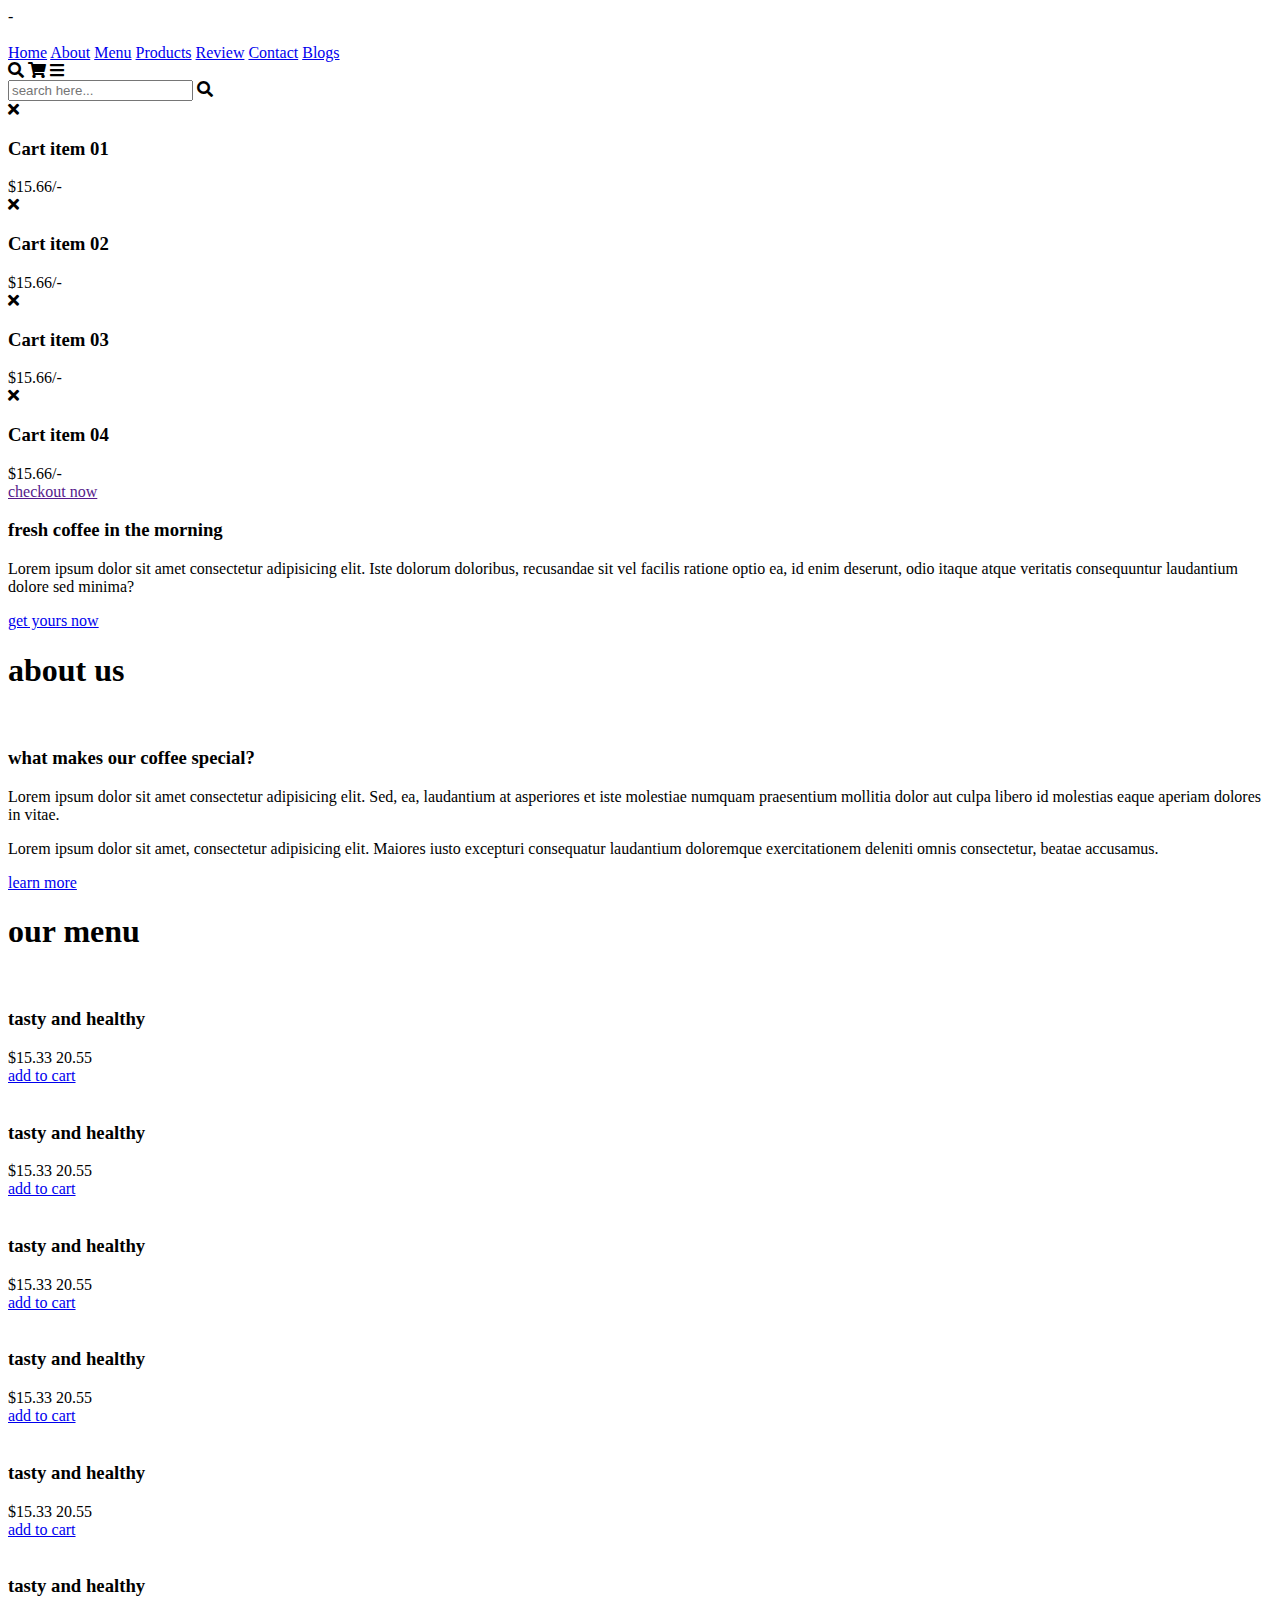
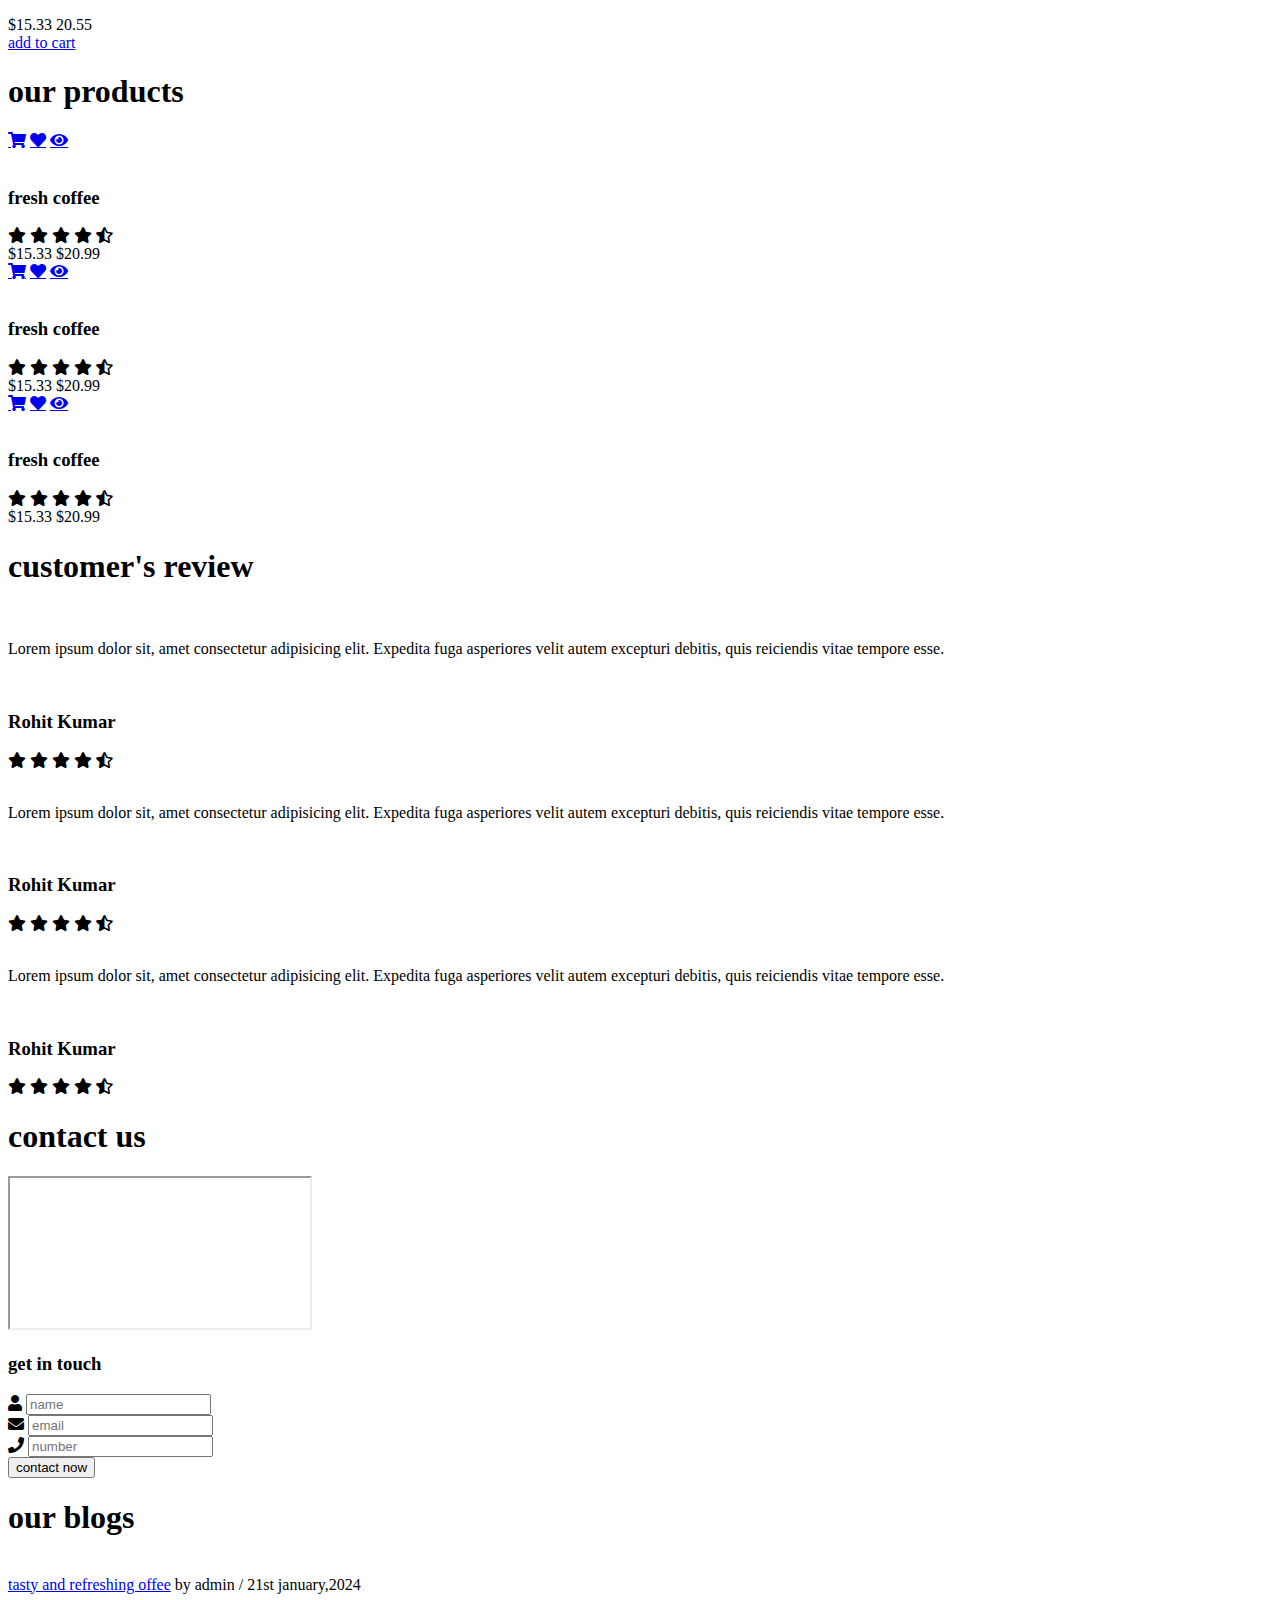
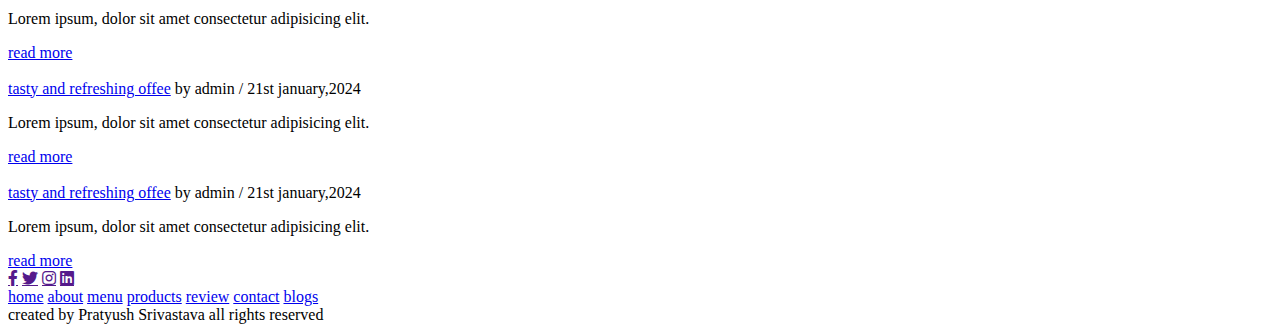
==== index.html @ 1fd9f1b7 "Add files via upload" ====
<!DOCTYPE html>
<html lang="en">
<head>
    <meta charset="UTF-8">
    <meta name="viewport" content="width=device-width, initial-scale=1.0">
    <title>Coffee Shop Website</title>
    <link rel="stylesheet" href="https://cdnjs.cloudflare.com/ajax/libs/font-awesome/5.15.4/css/all.min.css">
    <link rel="stylesheet" href="style.css">-
</head>
<body>
    <header class="header">
        <a href="#" class="logo">
            <img src="images/logo.png" alt="">
        </a>
            <nav class="navbar">
                <a href="#home">Home</a>
                <a href="#about">About</a>
                <a href="#menu">Menu</a>
                <a href="#products">Products</a>
                <a href="#review">Review</a>
                <a href="#contact">Contact</a>
                <a href="#blogs">Blogs</a>
            </nav>
            <div class="icons">
               <div class="fas fa-search" id="search-btn"></div>
               <div class="fas fa-shopping-cart" id="cart-btn"></div>
               <div class="fas fa-bars" id="menu-btn"></div>
            </div>
            <div class="search-form">
                <input type="search" id="search-box" placeholder="search here...">
                <label for="search-box" class="fas fa-search"></label>
            </div>
            <div class="cart-item-container">
                <div class="cart-item">
                    <span class="fas fa-times"></span>
                    <img src="images/images (1).jpg" alt="">
                    <div class="content">
                        <h3>Cart item 01</h3>
                        <div class="price">$15.66/-</div>
                    </div>
                </div>
                <div class="cart-item">
                    <span class="fas fa-times"></span>
                    <img src="images/images (4).jpg" alt="">
                    <div class="content">
                        <h3>Cart item 02</h3>
                        <div class="price">$15.66/-</div>
                    </div>
                </div>
                <div class="cart-item">
                    <span class="fas fa-times"></span>
                    <img src="images/images.jpg" alt="">
                    <div class="content">
                        <h3>Cart item 03</h3>
                        <div class="price">$15.66/-</div>
                    </div>
                </div>
                <div class="cart-item">
                    <span class="fas fa-times"></span>
                    <img src="images/images (3).jpg" alt="">
                    <div class="content">
                        <h3>Cart item 04</h3>
                        <div class="price">$15.66/-</div>
                    </div>
                </div>
                <a href="" class="btn">checkout now</a>
            </div>
    </header>

    <section class="home" id="home">
        <div class="content">
            <h3>fresh coffee in the morning</h3>
            <p>Lorem ipsum dolor sit amet consectetur adipisicing elit. Iste dolorum doloribus, recusandae sit vel facilis ratione optio ea, id enim deserunt, odio itaque atque veritatis consequuntur laudantium dolore sed minima?</p>
            <a href="#" class="btn">get yours now</a>
        </div>
    </section>


    <section class="about" id="about">
        <h1 class="heading"><span>about</span> us</h1>
        <div class="row">
            <div class="image">
                <img src="images/download.jpg" alt="">
            </div>
            <div class="content">
                <h3>what makes our coffee special?</h3>
                <p>Lorem ipsum dolor sit amet consectetur adipisicing elit. Sed, ea, laudantium at asperiores et iste molestiae numquam praesentium mollitia dolor aut culpa libero id molestias eaque aperiam dolores in vitae.</p>
                <p>Lorem ipsum dolor sit amet, consectetur adipisicing elit. Maiores iusto excepturi consequatur laudantium doloremque exercitationem deleniti omnis consectetur, beatae accusamus.</p>
                <a href="#" class="btn">learn more</a>
            </div>
        </div>
    </section>

    <section class="menu" id="menu">
        <h1 class="heading">our <span>menu</span></h1>
        <div class="box-container">
            <div class="box">
                <img src="images/menu (1).jpg" alt="">
                <h3>tasty and healthy</h3>
                <div class="price">$15.33 <span>20.55</span></div>
                <a href="#" class="btn">add to cart</a>
            </div>

            <div class="box">
                <img src="images/menu (2).jpg" alt="">
                <h3>tasty and healthy</h3>
                <div class="price">$15.33 <span>20.55</span></div>
                <a href="#" class="btn">add to cart</a>
            </div>

            <div class="box">
                <img src="images/coffee (3).jpg" alt="">
                <h3>tasty and healthy</h3>
                <div class="price">$15.33 <span>20.55</span></div>
                <a href="#" class="btn">add to cart</a>
            </div>

            <div class="box">
                <img src="images/coffee (4).jpg" alt="">
                <h3>tasty and healthy</h3>
                <div class="price">$15.33 <span>20.55</span></div>
                <a href="#" class="btn">add to cart</a>
            </div>

            <div class="box">
                <img src="images/coffee (5).jpg" alt="">
                <h3>tasty and healthy</h3>
                <div class="price">$15.33 <span>20.55</span></div>
                <a href="#" class="btn">add to cart</a>
            </div>

            <div class="box">
                <img src="images/coffee (6).jpg" alt="">
                <h3>tasty and healthy</h3>
                <div class="price">$15.33 <span>20.55</span></div>
                <a href="#" class="btn">add to cart</a>
            </div>
        </div>
    </section>

    <section class="products" id="products">
        <h1 class="heading">our <span>products</span></h1>
        <div class="box-container">
            <div class="box">
                <div class="icons">
                    <a href="#" class="fas fa-shopping-cart"></a>
                    <a href="#" class="fas fa-heart"></a>
                    <a href="#" class="fas fa-eye"></a>
                </div>
                <div class="image">
                    <img src="images/product (1).jpg" alt="">
                </div>
                <div class="content">
                    <h3>fresh coffee</h3>
                    <div class="stars">
                        <i class="fas fa-star"></i>
                        <i class="fas fa-star"></i>
                        <i class="fas fa-star"></i>
                        <i class="fas fa-star"></i>
                        <i class="fas fa-star-half-alt"></i>
                    </div>
                    <div class="price">$15.33 <span>$20.99</span></div>
                </div>
            </div>


            <div class="box">
                <div class="icons">
                    <a href="#" class="fas fa-shopping-cart"></a>
                    <a href="#" class="fas fa-heart"></a>
                    <a href="#" class="fas fa-eye"></a>
                </div>
                <div class="image">
                    <img src="images/product (2).jpg" alt="">
                </div>
                <div class="content">
                    <h3>fresh coffee</h3>
                    <div class="stars">
                        <i class="fas fa-star"></i>
                        <i class="fas fa-star"></i>
                        <i class="fas fa-star"></i>
                        <i class="fas fa-star"></i>
                        <i class="fas fa-star-half-alt"></i>
                    </div>
                    <div class="price">$15.33 <span>$20.99</span></div>
                </div>
            </div>


            <div class="box">
                <div class="icons">
                    <a href="#" class="fas fa-shopping-cart"></a>
                    <a href="#" class="fas fa-heart"></a>
                    <a href="#" class="fas fa-eye"></a>
                </div>
                <div class="image">
                    <img src="images/product (3).jpg" alt="">
                </div>
                <div class="content">
                    <h3>fresh coffee</h3>
                    <div class="stars">
                        <i class="fas fa-star"></i>
                        <i class="fas fa-star"></i>
                        <i class="fas fa-star"></i>
                        <i class="fas fa-star"></i>
                        <i class="fas fa-star-half-alt"></i>
                    </div>
                    <div class="price">$15.33 <span>$20.99</span></div>
                </div>
            </div>

        </div>
    </section>

    <section class="review" id="review">
        <h1 class="heading">customer's <span>review</span></h1>
        <div class="box-container">
            <div class="box">
                <img src="images/quote.jpg" alt="" class="quote">
                <p>Lorem ipsum dolor sit, amet consectetur adipisicing elit. Expedita fuga asperiores velit autem excepturi debitis, quis reiciendis vitae tempore esse.</p>
                <img src="images/pic (1).jpg" class="user" alt="">
                <h3>Rohit Kumar</h3>
                <div class="stars">
                    <i class="fas fa-star"></i>
                    <i class="fas fa-star"></i>
                    <i class="fas fa-star"></i>
                    <i class="fas fa-star"></i>
                    <i class="fas fa-star-half-alt"></i>
                </div>
            </div>

            <div class="box">
                <img src="images/quote.jpg" alt="" class="quote">
                <p>Lorem ipsum dolor sit, amet consectetur adipisicing elit. Expedita fuga asperiores velit autem excepturi debitis, quis reiciendis vitae tempore esse.</p>
                <img src="images/pic (2).jpg" class="user" alt="">
                <h3>Rohit Kumar</h3>
                <div class="stars">
                    <i class="fas fa-star"></i>
                    <i class="fas fa-star"></i>
                    <i class="fas fa-star"></i>
                    <i class="fas fa-star"></i>
                    <i class="fas fa-star-half-alt"></i>
                </div>
            </div>

            <div class="box">
                <img src="images/quote.jpg" alt="" class="quote">
                <p>Lorem ipsum dolor sit, amet consectetur adipisicing elit. Expedita fuga asperiores velit autem excepturi debitis, quis reiciendis vitae tempore esse.</p>
                <img src="images/pic (3).jpg" class="user" alt="">
                <h3>Rohit Kumar</h3>
                <div class="stars">
                    <i class="fas fa-star"></i>
                    <i class="fas fa-star"></i>
                    <i class="fas fa-star"></i>
                    <i class="fas fa-star"></i>
                    <i class="fas fa-star-half-alt"></i>
                </div>
            </div>

        </div>
    </section>

    <section class="contact" id="contact">
        <h1 class="heading"><span>contact</span> us</h1>
        <div class="row">
            <iframe class="map" src="https://www.google.com/maps/embed?pb=!1m18!1m12!1m3!1d117371.06201372108!2d79.88635003168793!3d23.175831480470023!2m3!1f0!2f0!3f0!3m2!1i1024!2i768!4f13.1!3m3!1m2!1s0x3981ae1a0fb6a97d%3A0x44020616bc43e3b9!2sJabalpur%2C%20Madhya%20Pradesh!5e0!3m2!1sen!2sin!4v1705756480781!5m2!1sen!2sin" allowfullscreen="" loading="lazy" referrerpolicy="no-referrer-when-downgrade"></iframe>

            <form action="">
                <h3>get in touch</h3>
                <div class="inputBox">
                    <span class="fas fa-user"></span>
                    <input type="text" placeholder="name">
                </div>
                <div class="inputBox">
                    <span class="fas fa-envelope"></span>
                    <input type="email" placeholder="email">
                </div>
                <div class="inputBox">
                    <span class="fas fa-phone"></span>
                    <input type="number" placeholder="number">
                </div>
                <input type="submit" value="contact now" class="btn">
            </form>

        </div>
    </section>

    <section class="blogs" id="blogs">
        <h1 class="heading">our <span>blogs</span></h1>
        <div class="box-container">
            <div class="box">
                <div class="image">
                    <img src="images/coffee (7).jpg" alt="">
                </div>
                <div class="content">
                    <a href="#" class="title">tasty and refreshing offee</a>
                    <span>by admin / 21st january,2024</span>
                    <p>Lorem ipsum, dolor sit amet consectetur adipisicing elit.</p>
                    <a href="#" class="btn">read more</a>
                </div>
            </div>

            <div class="box">
                <div class="image">
                    <img src="images/coffee (8).jpg" alt="">
                </div>
                <div class="content">
                    <a href="#" class="title">tasty and refreshing offee</a>
                    <span>by admin / 21st january,2024</span>
                    <p>Lorem ipsum, dolor sit amet consectetur adipisicing elit.</p>
                    <a href="#" class="btn">read more</a>
                </div>
            </div>

            <div class="box">
                <div class="image">
                    <img src="images/coffee (9).jpg" alt="">
                </div>
                <div class="content">
                    <a href="#" class="title">tasty and refreshing offee</a>
                    <span>by admin / 21st january,2024</span>
                    <p>Lorem ipsum, dolor sit amet consectetur adipisicing elit.</p>
                    <a href="#" class="btn">read more</a>
                </div>
            </div>
        </div>
    </section>

    <section class="footer">
        <div class="share">
            <a href="" class="fab fa-facebook-f"></a>
            <a href="" class="fab fa-twitter"></a>
            <a href="" class="fab fa-instagram"></a>
            <a href="" class="fab fa-linkedin"></a>
        </div>

        <div class="links">
            <a href="#">home</a>
            <a href="#">about</a>
            <a href="#">menu</a>
            <a href="#">products</a>
            <a href="#">review</a>
            <a href="#">contact</a>
            <a href="#">blogs</a>
        </div>

        <div class="credit">created by <span> Pratyush Srivastava</span> all rights reserved</div>
    </section>

    <script src="script.js"></script>
</body>
</html>
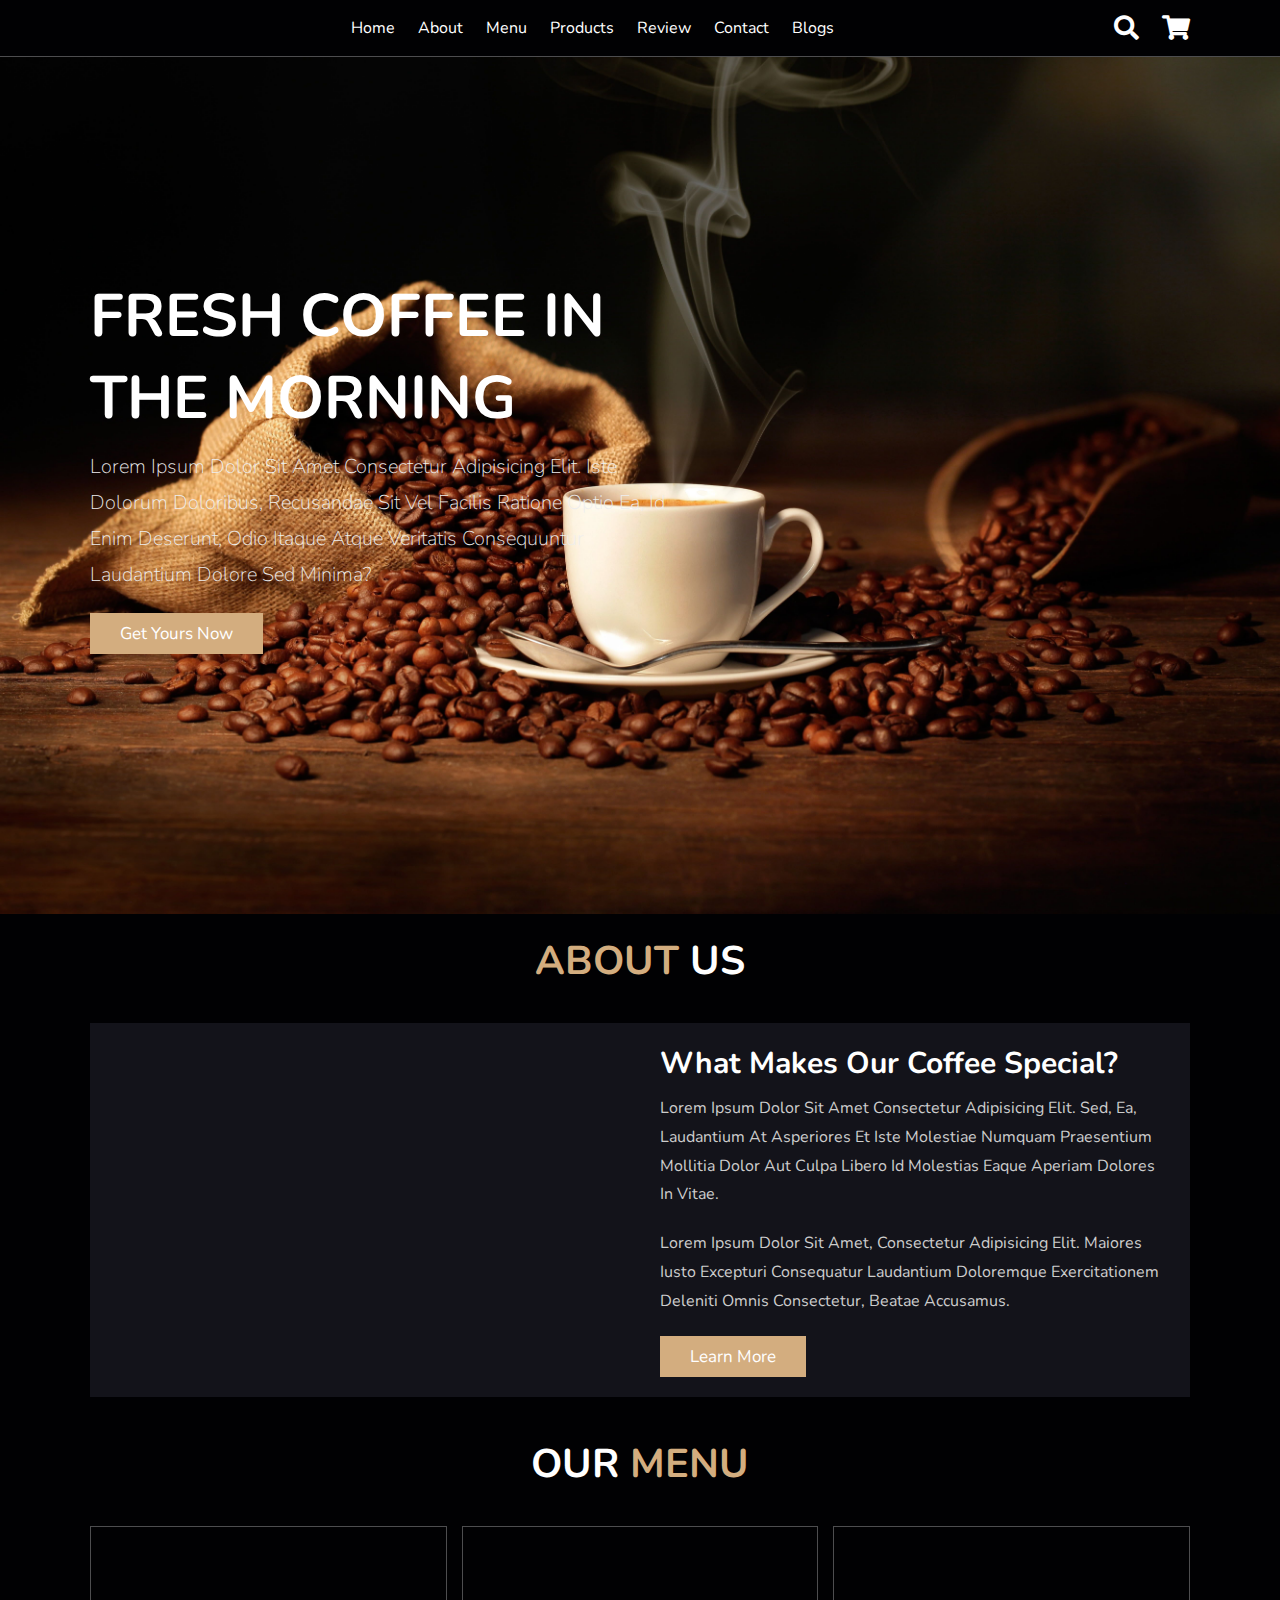
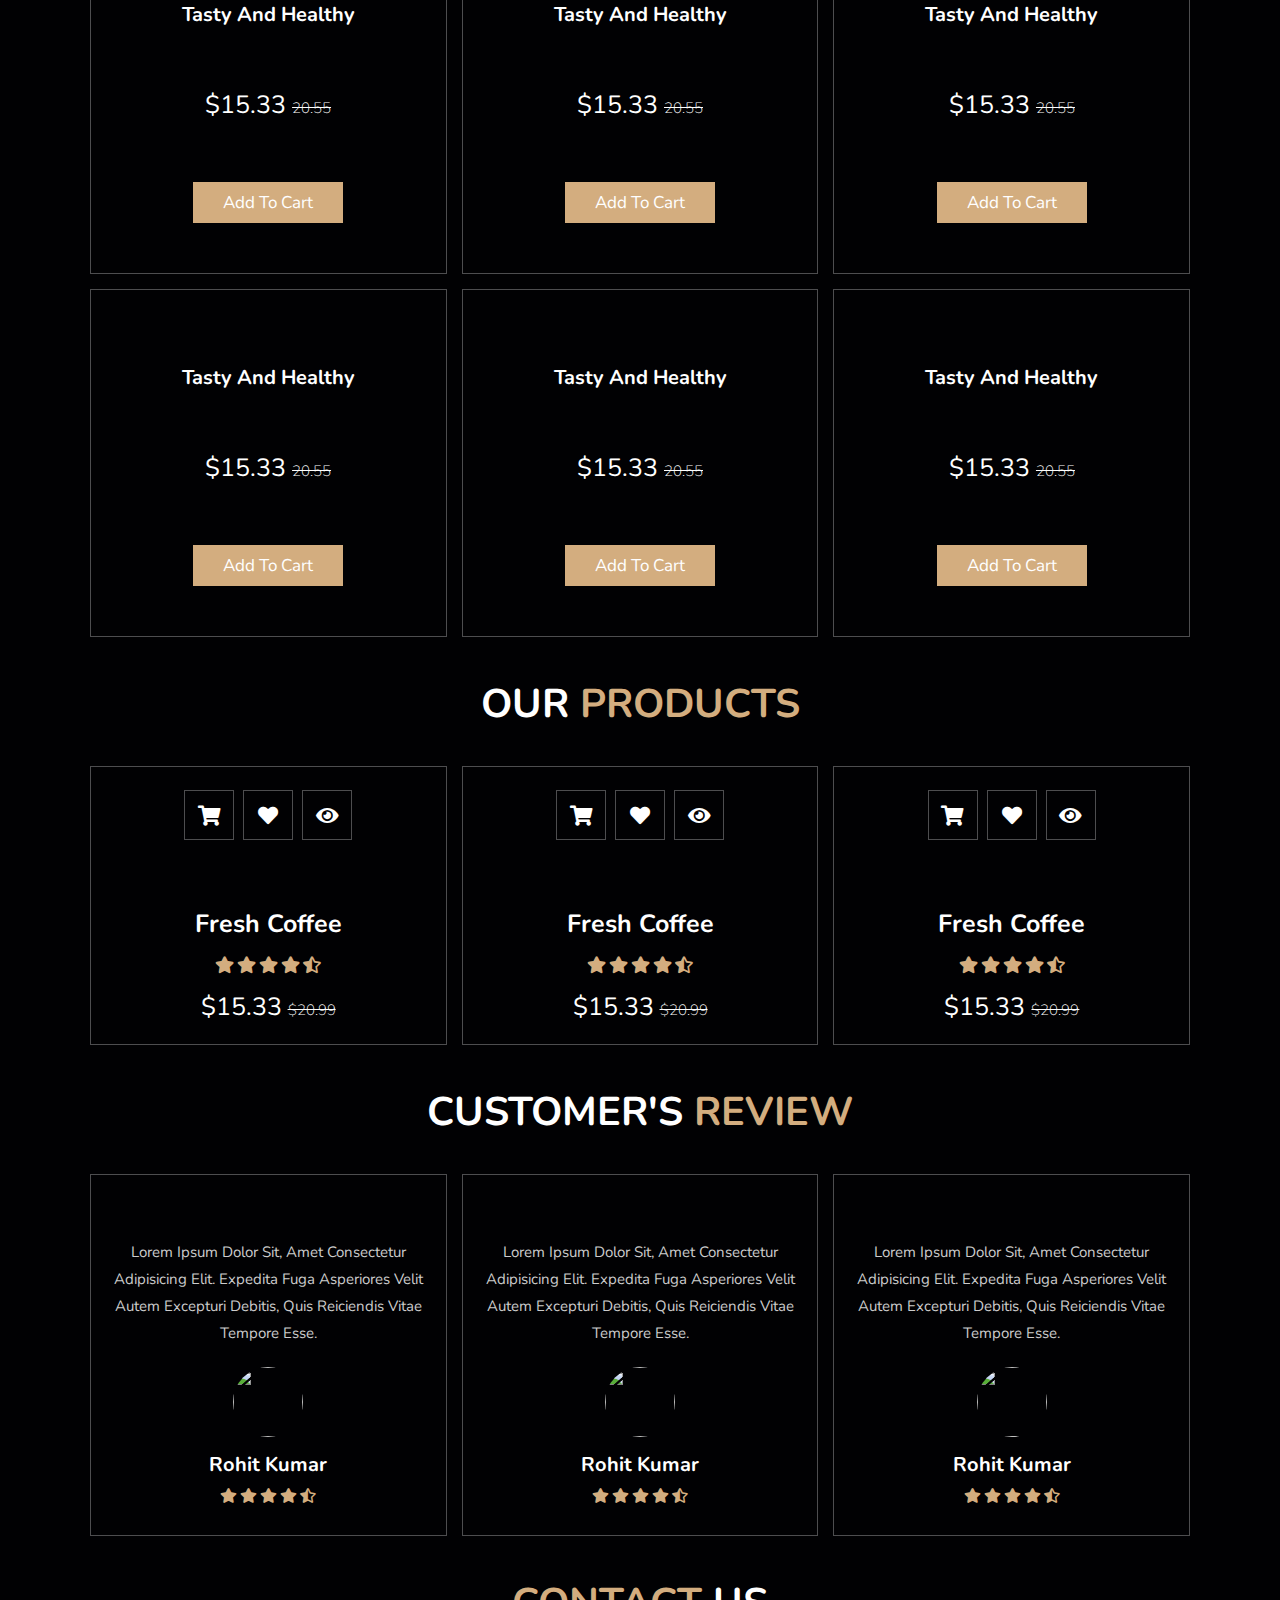
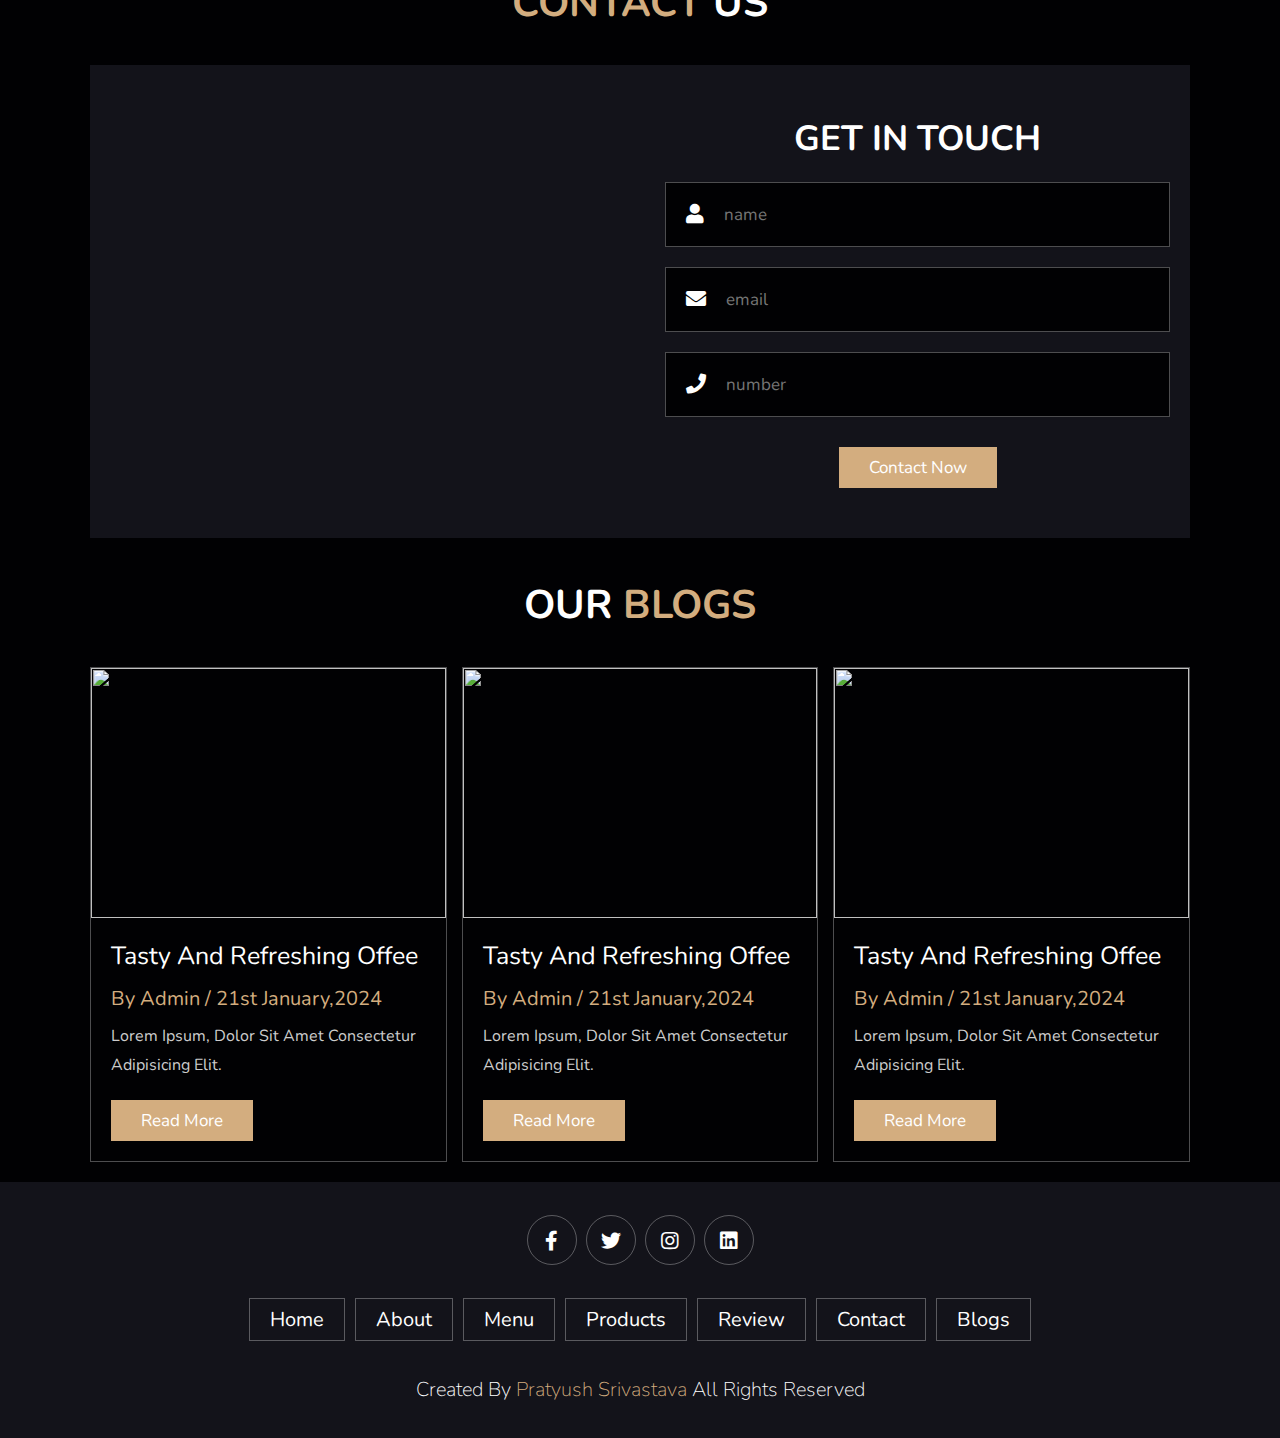
==== commit b3beb1a2: "Update index.html" ====
--- a/index.html
+++ b/index.html
@@ -5,7 +5,7 @@
     <meta name="viewport" content="width=device-width, initial-scale=1.0">
     <title>Coffee Shop Website</title>
     <link rel="stylesheet" href="https://cdnjs.cloudflare.com/ajax/libs/font-awesome/5.15.4/css/all.min.css">
-    <link rel="stylesheet" href="style.css">-
+    <link rel="stylesheet" href="coffee shop website/style.css">-
 </head>
 <body>
     <header class="header">
@@ -349,4 +349,4 @@
 
     <script src="script.js"></script>
 </body>
-</html>+</html>
--- a/coffee shop website/style.css
+++ b/coffee shop website/style.css
@@ -0,0 +1,539 @@
+@import url('https://fonts.googleapis.com/css2?family=Nunito:wght@400;500;600&display=swap');
+
+:root{
+    --main-color:#d3ad7f;
+    --black:#13131a;
+    --bg:#010103;
+    --border:.1rem solid rgba(255,255,255,.3);
+}
+*{
+    font-family: 'Nunito', sans-serif;
+    margin: 0; padding: 0;
+    box-sizing: border-box;
+    outline: none; border: none;
+    text-decoration: none;
+    text-transform: capitalize;
+    transition: .2s linear;
+}
+html{
+    font-size: 62.5%;
+    overflow-x: hidden;
+    scroll-padding-top: 9rem;
+    scroll-behavior: smooth;
+}
+html::-webkit-scrollbar{
+    width: .8rem;
+}
+html::-webkit-scrollbar{
+    background: transparent;  
+}
+html::-webkit-scrollbar-track{
+    background: transparent;  
+}
+html::-webkit-scrollbar-thumb{
+    background: #fff;  
+    border-radius: 5rem;
+}
+body{
+    background: var(--bg);
+}
+section{
+    padding: 2rem 7%;
+}
+.heading{
+    text-align: center;
+    color: #fff;
+    text-transform: uppercase;
+    padding-bottom: 3.5rem;
+    font-size: 4rem;
+}
+.heading span{
+    color: var(--main-color);
+    text-transform: uppercase;
+}
+.btn{
+    margin-top: 1rem;
+    display: inline-block;
+    padding: .9rem 3rem;
+    font-size: 1.7rem;
+    color: #fff;
+    background-color: var(--main-color);
+    cursor: pointer;
+}
+.btn:hover{
+    letter-spacing: .2rem;
+}
+.header{
+  background: var(--bg);
+  display: flex;
+  align-items: center;
+  justify-content: space-between;
+  padding: 1.5rem 7%;
+  border-bottom: var(--border);
+  position: fixed;
+  top: 0; left: 0; right: 0;
+  z-index: 1000;  
+}
+.header .logo img{
+    height: 6rem;
+}
+.header .navbar a{
+    margin: 0 1rem;
+    font-size: 1.6rem;
+    color: #fff;
+}
+.header .navbar a:hover{
+    color: var(--main-color);
+    border-bottom: .1rem solid var(--main-color);
+    padding-bottom: .5rem;
+}
+.header .icons div{
+    color: #fff;
+    cursor: pointer;
+    font-size: 2.5rem;
+    margin-left: 2rem;
+}
+.header .icons div:hover{
+    color: var(--main-color);
+}
+#menu-btn{
+    display: none;
+}
+.header .search-form{
+    position: absolute;
+    top: 115%; right: 7%;
+    background: #fff;
+    width: 50rem;
+    height: 5rem;
+    display: flex;
+    align-items: center;
+    transform: scaleY(0);
+    transform-origin: top;
+}
+.header .search-form.active{
+    transform: scaleY(1);
+}
+.header .search-form input{
+    height: 100%;
+    width: 100%;
+    font-size: 1.6rem;
+    color: var(--black);
+    padding: 1rem;
+    text-transform: none;
+}
+.header .search-form label{
+    cursor: pointer;
+    font-size: 2.2rem;
+    margin-right: 1.5rem;
+    color: var(--black);
+}
+.header .search-form label:hover{
+    color: var(--main-color);
+}
+.header .cart-item-container{
+    position: absolute;
+    top: 100%; right: -100%;
+    height: calc(100vh - 9.5rem);
+    width: 35rem;
+    background: #fff;
+    padding: 0 1.5rem;
+}
+.header .cart-item-container.active{
+    right: 0;
+}
+.header .cart-item-container .cart-item{
+    position: relative;
+    margin: 2rem 0;
+    display: flex;
+    align-items: center;
+    gap: 1.5rem;
+}
+.header .cart-item-container .cart-item .fa-times{
+    position: absolute;
+    top: 1rem; right: 1rem;
+    font-size: 2rem;
+    cursor: pointer;
+    color: var(--black);
+}
+.header .cart-item-container .cart-item .fa-times:hover{
+    color: var(--main-color);
+}
+.header .cart-item-container .cart-item img{
+    height: 7rem;
+}
+.header .cart-item-container .cart-item img .content h3{
+    font-size: 2rem;
+    color: var(--black);
+    padding-bottom: .5rem;
+}
+.header .cart-item-container .cart-item img .content .price{
+    font-size: 1.5rem;
+    color: var(--main-color);
+}
+.header .cart-item-container .btn{
+    width: 100%;
+    text-align: center;
+}
+.home{
+    min-height: 100vh;
+    display: flex;
+    align-items: center;
+    background: url(images/new.jpg) no-repeat;
+    background-size: cover;
+    background-position: center;
+}
+.home .content{
+    max-width: 60rem;
+}
+.home .content h3{
+    font-size: 6rem;
+    text-transform: uppercase;
+    color: #fff;
+}
+.home .content p{
+    font-size: 2rem;
+    font-weight: lighter;
+    line-height: 1.8;
+    padding: 1rem 0;
+    color: #eee;
+}
+.about .row{
+    display: flex;
+    align-items: center;
+    background: var(--black);
+    flex-wrap: wrap;
+}
+.about .row .image{
+    flex: 1 1 45rem;
+}
+.about .row .image img{
+    width: 100%;
+}
+.about .row .content{
+    flex: 1 1 45rem;
+    padding: 2rem;
+}
+.about .row .content h3{
+    font-size: 3rem;
+    color: #fff;
+}
+.about .row .content p{
+    font-size: 1.6rem;
+    color: #ccc;
+    padding: 1rem 0;
+    line-height: 1.8;
+}
+.menu .box-container{
+    display: grid;
+    grid-template-columns: repeat(auto-fit,minmax(30rem, 1fr));
+    gap: 1.5rem;
+}
+.menu .box-container .box{
+    padding: 5rem;
+    text-align: center;
+    border: var(--border);
+}
+.menu .box-container .box img{
+    height: 10rem;
+}
+.menu .box-container .box h3{
+    color: #fff;
+    font-size: 2rem;
+    padding: 1rem 0;
+}
+.menu .box-container .box .price{
+    color: #fff;
+    font-size: 2.5rem;
+    padding: 5rem 0;
+}
+.menu .box-container .box .price span{
+    font-size: 1.5rem;
+    text-decoration: line-through;
+    font-weight: lighter;
+}
+.menu .box-container .box:hover{
+    background: #fff;
+}
+.menu .box-container .box:hover > *{
+    color: var(--black);
+}
+.products .box-container{
+    display: grid;
+    grid-template-columns: repeat(auto-fit,minmax(30rem, 1fr));
+    gap: 1.5rem;
+}
+.products .box-container .box{
+    text-align: center;
+    border: var(--border);
+    padding: 2rem;
+}
+.products .box-container .box .icons a{
+    height: 5rem;
+    width: 5rem;
+    line-height: 5rem;
+    font-size: 2rem;
+    border: var(--border);
+    color: #fff;
+    margin: .3rem;
+}
+.products .box-container .box .icons a:hover{
+    background: var(--main-color);
+}
+.products .box-container .box .image{
+    padding: 2.5rem 0;
+}
+.products .box-container .box .image img{
+    height: 25rem;
+}
+.products .box-container .box .content h3{
+    color: #fff;
+    font-size: 2.5rem;
+}
+.products .box-container .box .content .stars{
+    padding: 1.5rem;
+}
+.products .box-container .box .content .stars i{
+    font-size: 1.7rem;
+    color: var(--main-color);
+}
+.products .box-container .box .content .price{
+    color: #fff;
+    font-size: 2.5rem;
+}
+.products .box-container .box .content .price span{
+    text-decoration: line-through;
+    font-weight: lighter;
+    font-size: 1.5rem;
+}
+.review .box-container{
+    display: grid;
+    grid-template-columns: repeat(auto-fit,minmax(30rem, 1fr));
+    gap: 1.5rem;
+}
+.review .box-container .box{
+    border: var(--border);
+    text-align: center;
+    padding: 3rem 2rem;
+}
+.review .box-container .box p{
+    font-size: 1.5rem;
+    line-height: 1.8;
+    color: #ccc;
+    padding: 2rem 0;
+}
+.review .box-container .box .user{
+    height: 7rem;
+    width: 7rem;
+    border-radius: 50%;
+    object-fit: cover;
+}
+.review .box-container .box h3{
+    padding: 1rem 0;
+    font-size: 2rem;
+    color: #fff;
+}
+.review .box-container .box .stars i{
+    font-size: 1.5rem;
+    color: var(--main-color);
+}
+.contact .row{
+    display: flex;
+    background: var(--black);
+    flex-wrap: wrap;
+    gap: 1rem;
+}
+.contact .row .map{
+    flex: 1 1 45rem;
+    width: 100%;
+    object-fit: cover;
+}
+.contact .row form{
+    flex: 1 1 45rem;
+    padding: 5rem 2rem;
+    text-align: center;
+}
+.contact .row form h3{
+    text-transform: uppercase;
+    font-size: 3.5rem;
+    color: #fff;
+}
+.contact .row form .inputBox{
+    display: flex;
+    align-items: center;
+    margin-top: 2rem;
+    margin-bottom: 2rem;
+    background: var(--bg);
+    border: var(--border);
+}
+.contact .row form .inputBox span{
+    color: #fff;
+    font-size: 2rem;
+    padding-left: 2rem;
+}
+.contact .row form .inputBox input{
+    width: 100%;
+    padding: 2rem;
+    font-size: 1.7rem;
+    color: #fff;
+    text-transform: none;
+    background: none;
+}
+.blogs .box-container{
+    display: grid;
+    grid-template-columns: repeat(auto-fit,minmax(30rem, 1fr));
+    gap: 1.5rem;
+}
+.blogs .box-container .box{
+    border: var(--border);
+}
+.blogs .box-container .box .image{
+    height: 25rem;
+    overflow: hidden;
+    width: 100%;
+}
+.blogs .box-container .box .image{
+    height: 25rem;
+    overflow: hidden;
+    width: 100%;
+}
+.blogs .box-container .box .image img{
+    height: 100%;
+    object-fit: cover;
+    width: 100%;
+}
+.blogs .box-container .box:hover .image img{
+    transform: scale(1.2);
+}
+.blogs .box-container .box .content{
+    padding: 2rem;
+}
+.blogs .box-container .box .content .title{
+    font-size: 2.5rem;
+    line-height: 1.5;
+    color: #fff;
+}
+.blogs .box-container .box .content .title:hover{
+    color: var(--main-color);
+}
+.blogs .box-container .box .content span{
+    color: var(--main-color);
+    display: block;
+    padding-top: 1rem;
+    font-size: 2rem;
+}
+.blogs .box-container .box .content p{
+    font-size: 1.6rem;
+    line-height: 1.8;
+    color: #ccc;
+    padding: 1rem 0;
+}
+.footer{
+    background: var(--black);
+    text-align: center;
+}
+.footer .share{
+    padding: 1rem 0;
+}
+.footer .share a{
+    height: 5rem;
+    width: 5rem;
+    line-height: 5rem;
+    font-size: 2rem;
+    color: #fff;
+    border: var(--border);
+    margin: .3rem;
+    border-radius: 50%;
+}
+.footer .share a:hover{
+   background-color: var(--main-color);
+}
+.footer .links{
+    display: flex;
+    justify-content: center;
+    flex-wrap: wrap;
+    padding: 2rem 0;
+    gap: 1rem;
+}
+.footer .links a{
+    padding: .7rem 2rem;
+    color: #fff;
+    border: var(--border);
+    font-size: 2rem;
+}
+.footer .links a:hover{
+    background-color: var(--main-color);
+}
+.footer .credit{
+    font-size: 2rem;
+    color: #fff;
+    font-weight: lighter;
+    padding: 1.5rem;
+}
+.footer .credit span{
+    color: var(--main-color);
+}
+
+
+
+
+
+
+
+
+
+
+@media (max-width:991px){
+    html{
+        font-size: 55%;
+    }
+    .header{
+        padding: 1.5rem 2rem;
+    }
+    section{
+        padding: 2rem;
+    }
+}
+
+@media (max-width:768px){
+    #menu-btn{
+        display: inline-block;
+    }
+    .header .navbar{
+        position: absolute;
+        top: 100%; right: -100%;
+        background: #fff;
+        width: 30rem;
+        height: calc(100vh - 9.5rem)
+    }
+    .header .navbar.active{
+        right: 0;
+    }
+    .header .navbar a{
+        color: var(--black);
+        display: block;
+        margin: 1.5rem;
+        padding: .5rem;
+        font-size: 2rem;
+    }
+    .header .search-form{
+        width: 90%;
+        right: 2rem;
+    }
+    .home{
+        background-position: left;
+        justify-content: center;
+        text-align: center;
+    }
+    .home .content h3{
+       font-size: 4.5rem;
+    }
+    .home .content p{
+        font-size: 1.5rem;
+     }
+}
+
+@media (max-width:450px){
+    html{
+        font-size: 50%;
+    }
+}
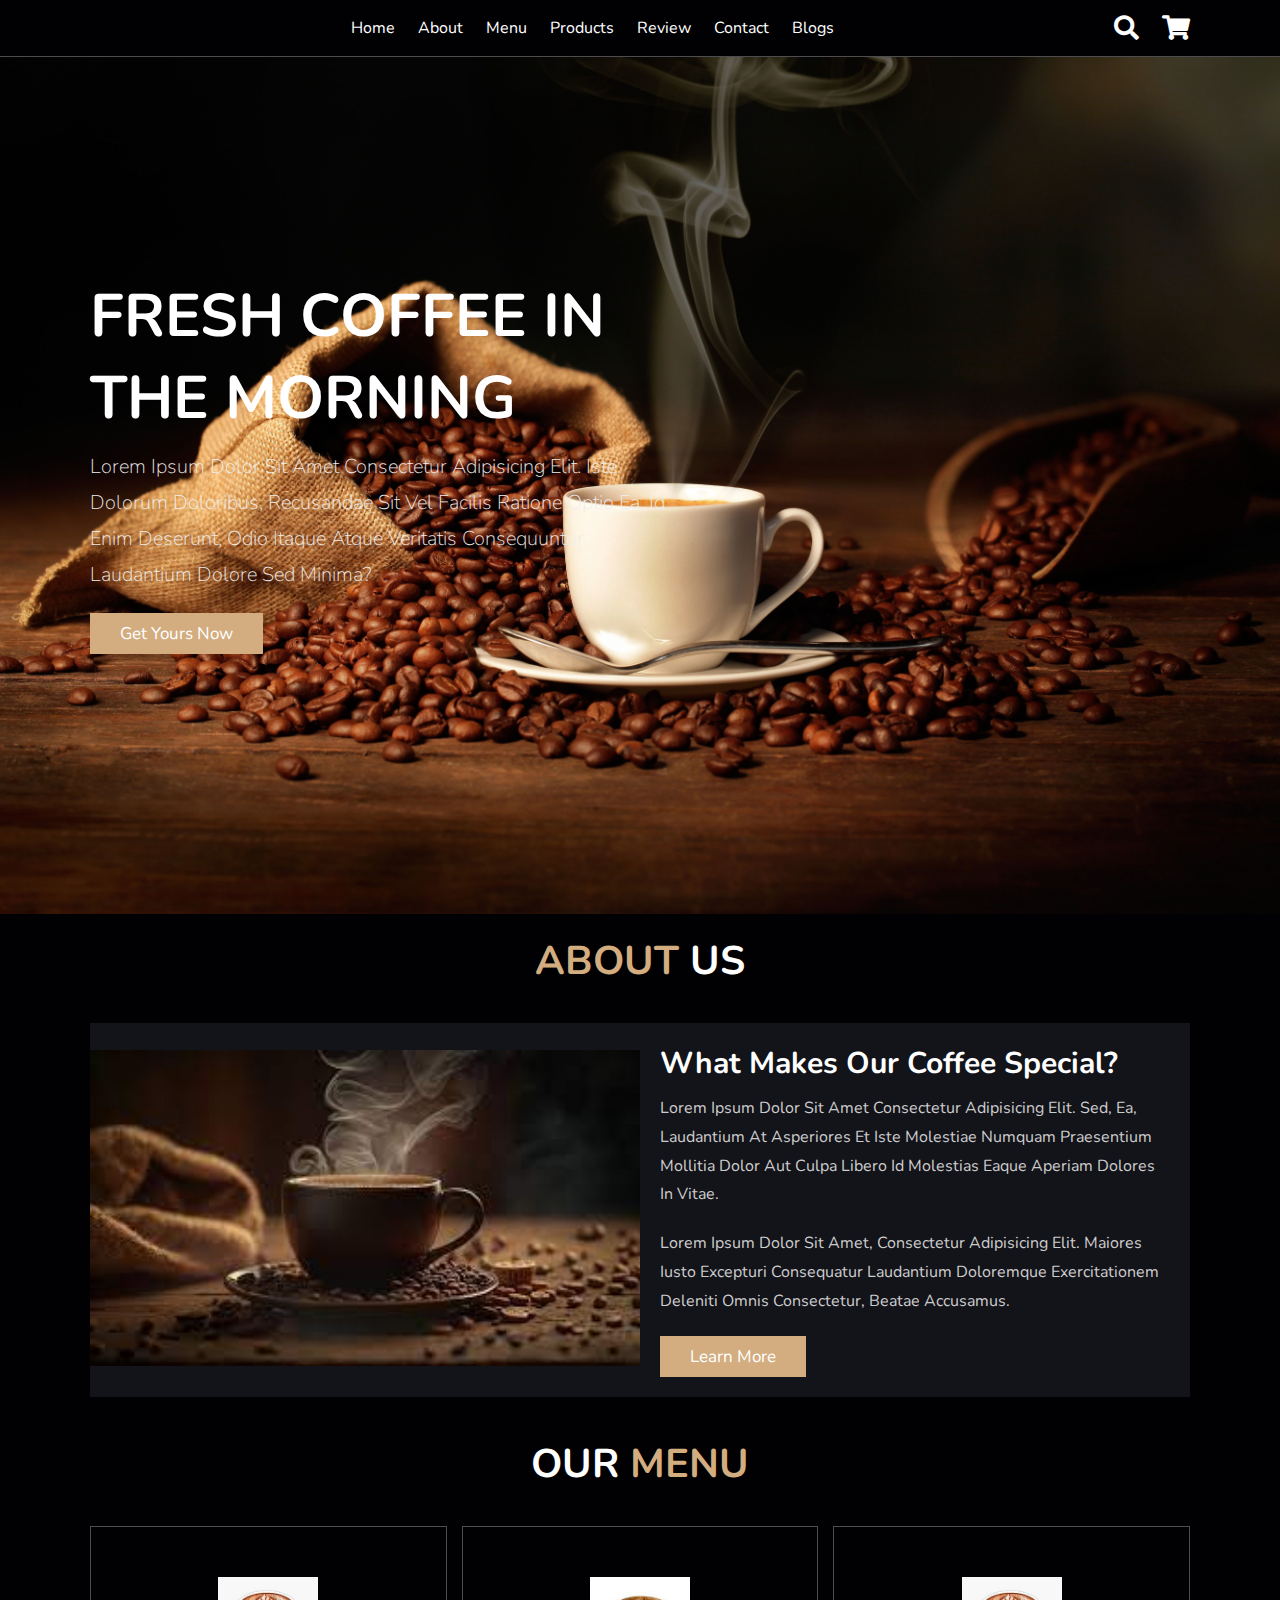
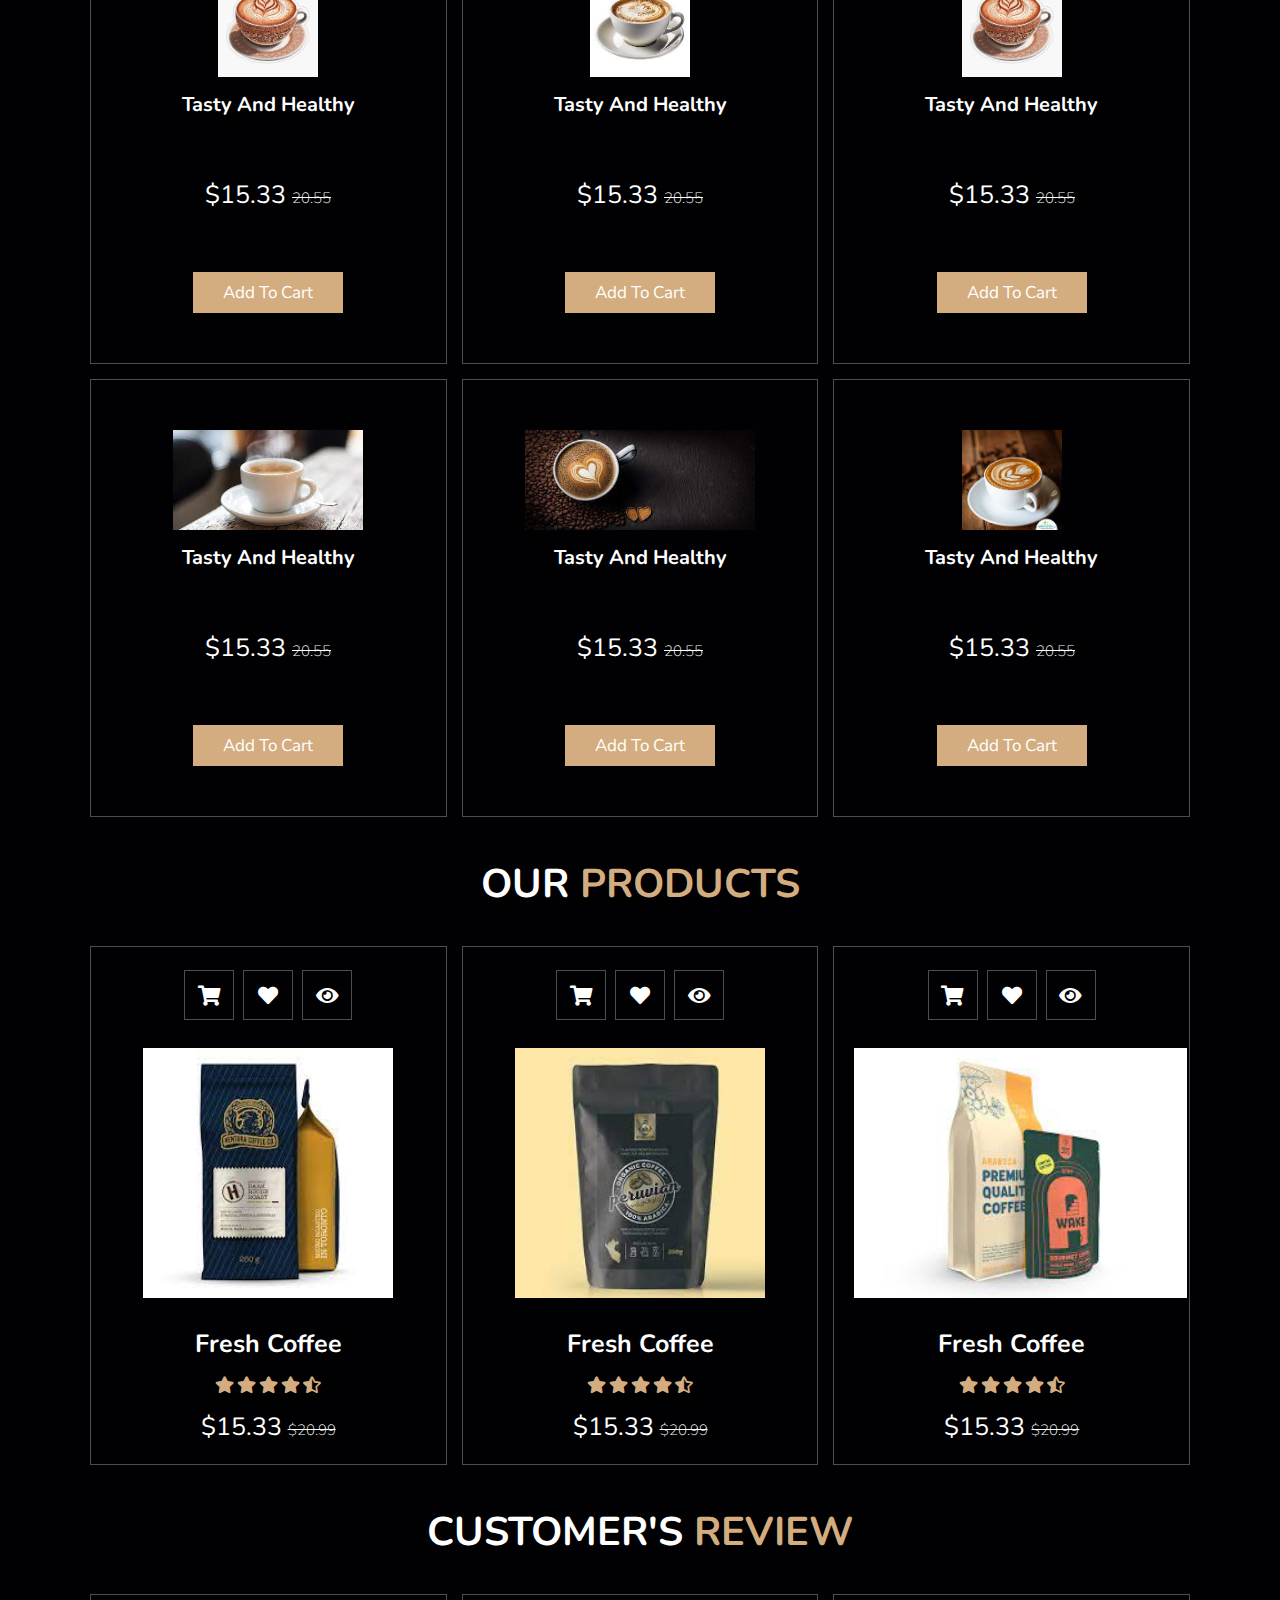
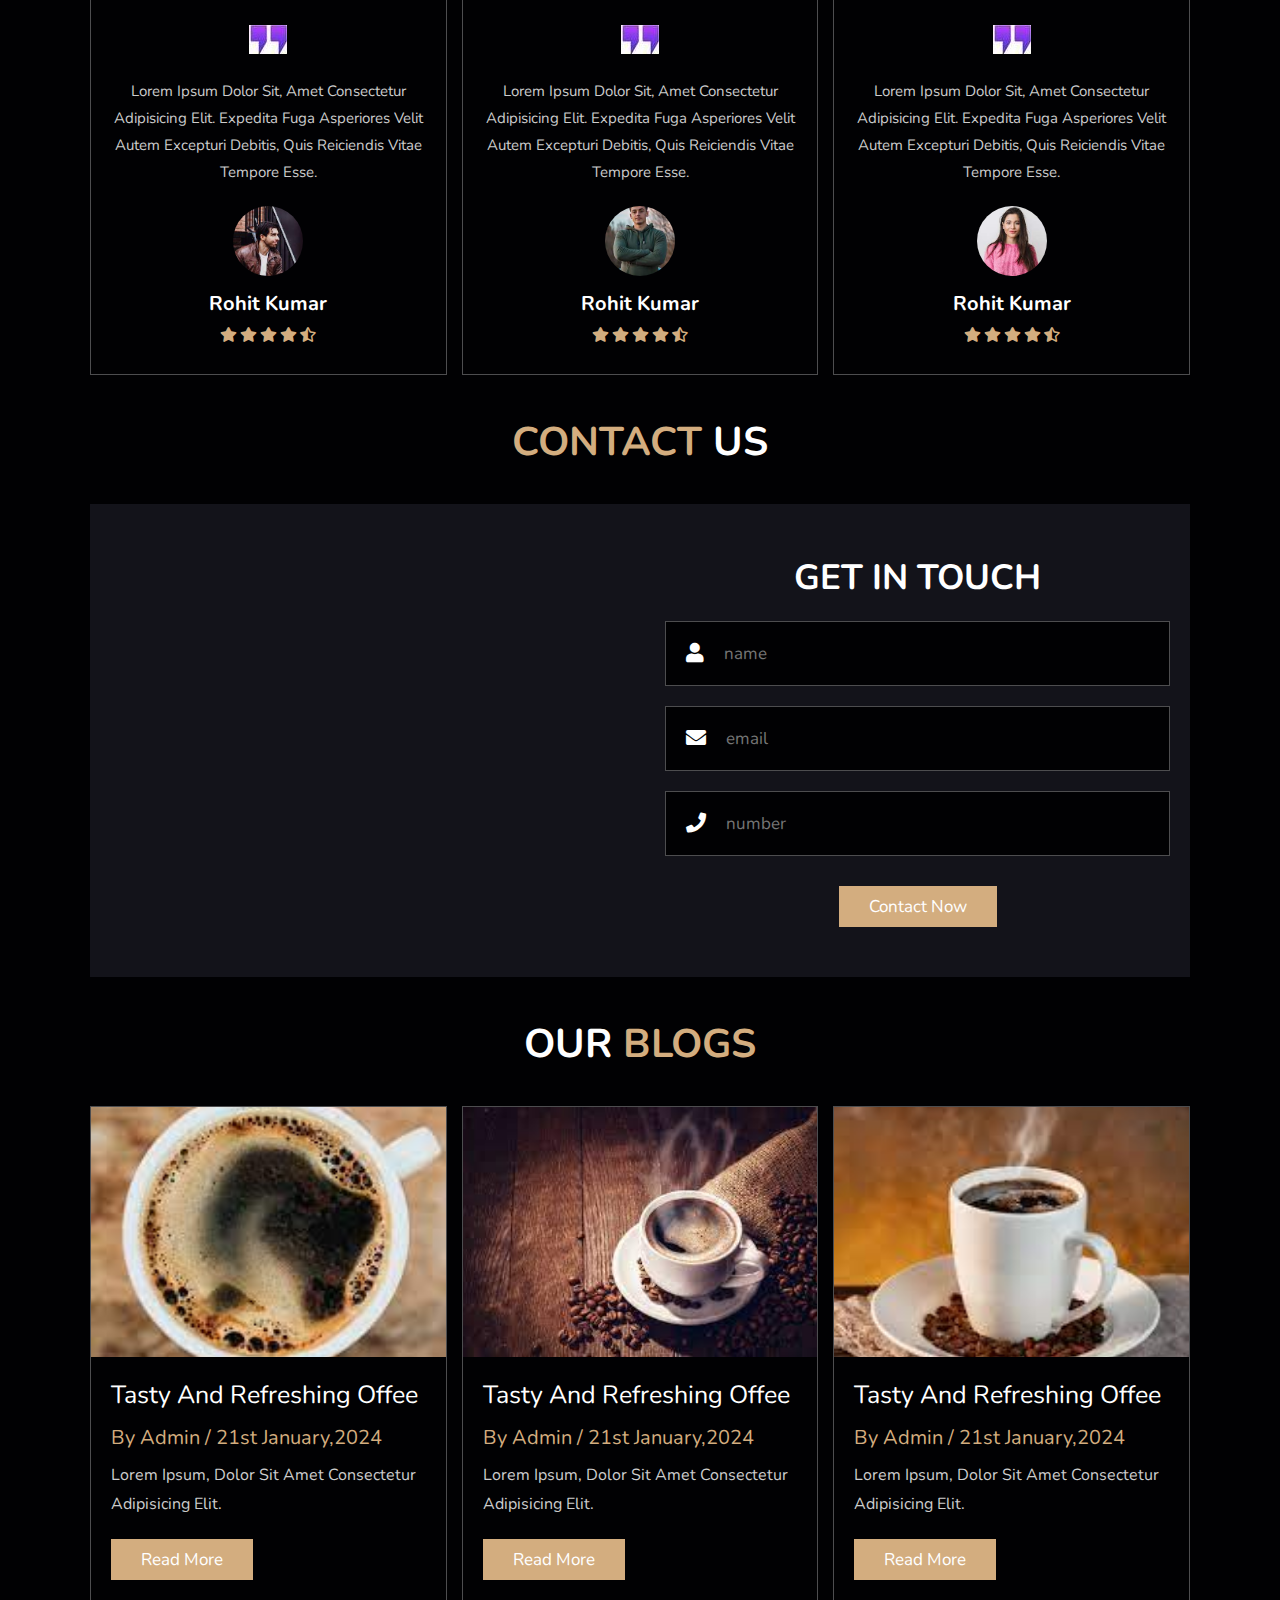
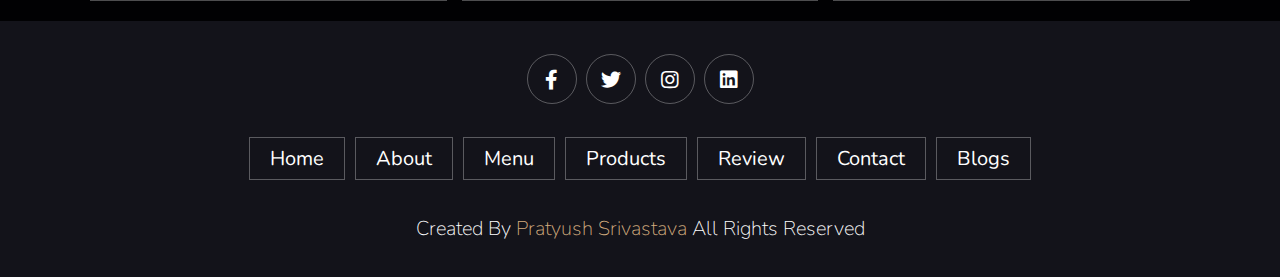
==== commit 98c6456b: "Update index.html" ====
--- a/index.html
+++ b/index.html
@@ -33,7 +33,7 @@
             <div class="cart-item-container">
                 <div class="cart-item">
                     <span class="fas fa-times"></span>
-                    <img src="images/images (1).jpg" alt="">
+                    <img src="coffee shop website/images/images (1).jpg" alt="">
                     <div class="content">
                         <h3>Cart item 01</h3>
                         <div class="price">$15.66/-</div>
@@ -41,7 +41,7 @@
                 </div>
                 <div class="cart-item">
                     <span class="fas fa-times"></span>
-                    <img src="images/images (4).jpg" alt="">
+                    <img src="coffee shop website/images/images (4).jpg" alt="">
                     <div class="content">
                         <h3>Cart item 02</h3>
                         <div class="price">$15.66/-</div>
@@ -49,7 +49,7 @@
                 </div>
                 <div class="cart-item">
                     <span class="fas fa-times"></span>
-                    <img src="images/images.jpg" alt="">
+                    <img src="coffee shop website/images/images.jpg" alt="">
                     <div class="content">
                         <h3>Cart item 03</h3>
                         <div class="price">$15.66/-</div>
@@ -57,7 +57,7 @@
                 </div>
                 <div class="cart-item">
                     <span class="fas fa-times"></span>
-                    <img src="images/images (3).jpg" alt="">
+                    <img src="coffee shop website/images/images (3).jpg" alt="">
                     <div class="content">
                         <h3>Cart item 04</h3>
                         <div class="price">$15.66/-</div>
@@ -80,7 +80,7 @@
         <h1 class="heading"><span>about</span> us</h1>
         <div class="row">
             <div class="image">
-                <img src="images/download.jpg" alt="">
+                <img src="coffee shop website/images/download.jpg" alt="">
             </div>
             <div class="content">
                 <h3>what makes our coffee special?</h3>
@@ -95,42 +95,42 @@
         <h1 class="heading">our <span>menu</span></h1>
         <div class="box-container">
             <div class="box">
-                <img src="images/menu (1).jpg" alt="">
-                <h3>tasty and healthy</h3>
-                <div class="price">$15.33 <span>20.55</span></div>
-                <a href="#" class="btn">add to cart</a>
-            </div>
-
-            <div class="box">
-                <img src="images/menu (2).jpg" alt="">
-                <h3>tasty and healthy</h3>
-                <div class="price">$15.33 <span>20.55</span></div>
-                <a href="#" class="btn">add to cart</a>
-            </div>
-
-            <div class="box">
-                <img src="images/coffee (3).jpg" alt="">
-                <h3>tasty and healthy</h3>
-                <div class="price">$15.33 <span>20.55</span></div>
-                <a href="#" class="btn">add to cart</a>
-            </div>
-
-            <div class="box">
-                <img src="images/coffee (4).jpg" alt="">
-                <h3>tasty and healthy</h3>
-                <div class="price">$15.33 <span>20.55</span></div>
-                <a href="#" class="btn">add to cart</a>
-            </div>
-
-            <div class="box">
-                <img src="images/coffee (5).jpg" alt="">
-                <h3>tasty and healthy</h3>
-                <div class="price">$15.33 <span>20.55</span></div>
-                <a href="#" class="btn">add to cart</a>
-            </div>
-
-            <div class="box">
-                <img src="images/coffee (6).jpg" alt="">
+                <img src="coffee shop website/images/menu (1).jpg" alt="">
+                <h3>tasty and healthy</h3>
+                <div class="price">$15.33 <span>20.55</span></div>
+                <a href="#" class="btn">add to cart</a>
+            </div>
+
+            <div class="box">
+                <img src="coffee shop website/images/menu (2).jpg" alt="">
+                <h3>tasty and healthy</h3>
+                <div class="price">$15.33 <span>20.55</span></div>
+                <a href="#" class="btn">add to cart</a>
+            </div>
+
+            <div class="box">
+                <img src="coffee shop website/images/coffee (3).jpg" alt="">
+                <h3>tasty and healthy</h3>
+                <div class="price">$15.33 <span>20.55</span></div>
+                <a href="#" class="btn">add to cart</a>
+            </div>
+
+            <div class="box">
+                <img src="coffee shop website/images/coffee (4).jpg" alt="">
+                <h3>tasty and healthy</h3>
+                <div class="price">$15.33 <span>20.55</span></div>
+                <a href="#" class="btn">add to cart</a>
+            </div>
+
+            <div class="box">
+                <img src="coffee shop website/images/coffee (5).jpg" alt="">
+                <h3>tasty and healthy</h3>
+                <div class="price">$15.33 <span>20.55</span></div>
+                <a href="#" class="btn">add to cart</a>
+            </div>
+
+            <div class="box">
+                <img src="coffee shop website/images/coffee (6).jpg" alt="">
                 <h3>tasty and healthy</h3>
                 <div class="price">$15.33 <span>20.55</span></div>
                 <a href="#" class="btn">add to cart</a>
@@ -148,7 +148,7 @@
                     <a href="#" class="fas fa-eye"></a>
                 </div>
                 <div class="image">
-                    <img src="images/product (1).jpg" alt="">
+                    <img src="coffee shop website/images/product (1).jpg" alt="">
                 </div>
                 <div class="content">
                     <h3>fresh coffee</h3>
@@ -171,7 +171,7 @@
                     <a href="#" class="fas fa-eye"></a>
                 </div>
                 <div class="image">
-                    <img src="images/product (2).jpg" alt="">
+                    <img src="coffee shop website/images/product (2).jpg" alt="">
                 </div>
                 <div class="content">
                     <h3>fresh coffee</h3>
@@ -194,7 +194,7 @@
                     <a href="#" class="fas fa-eye"></a>
                 </div>
                 <div class="image">
-                    <img src="images/product (3).jpg" alt="">
+                    <img src="coffee shop website/images/product (3).jpg" alt="">
                 </div>
                 <div class="content">
                     <h3>fresh coffee</h3>
@@ -216,9 +216,9 @@
         <h1 class="heading">customer's <span>review</span></h1>
         <div class="box-container">
             <div class="box">
-                <img src="images/quote.jpg" alt="" class="quote">
+                <img src="coffee shop website/images/quote.jpg" alt="" class="quote">
                 <p>Lorem ipsum dolor sit, amet consectetur adipisicing elit. Expedita fuga asperiores velit autem excepturi debitis, quis reiciendis vitae tempore esse.</p>
-                <img src="images/pic (1).jpg" class="user" alt="">
+                <img src="coffee shop website/images/pic (1).jpg" class="user" alt="">
                 <h3>Rohit Kumar</h3>
                 <div class="stars">
                     <i class="fas fa-star"></i>
@@ -230,9 +230,9 @@
             </div>
 
             <div class="box">
-                <img src="images/quote.jpg" alt="" class="quote">
+                <img src="coffee shop website/images/quote.jpg" alt="" class="quote">
                 <p>Lorem ipsum dolor sit, amet consectetur adipisicing elit. Expedita fuga asperiores velit autem excepturi debitis, quis reiciendis vitae tempore esse.</p>
-                <img src="images/pic (2).jpg" class="user" alt="">
+                <img src="coffee shop website/images/pic (2).jpg" class="user" alt="">
                 <h3>Rohit Kumar</h3>
                 <div class="stars">
                     <i class="fas fa-star"></i>
@@ -244,9 +244,9 @@
             </div>
 
             <div class="box">
-                <img src="images/quote.jpg" alt="" class="quote">
+                <img src="coffee shop website/images/quote.jpg" alt="" class="quote">
                 <p>Lorem ipsum dolor sit, amet consectetur adipisicing elit. Expedita fuga asperiores velit autem excepturi debitis, quis reiciendis vitae tempore esse.</p>
-                <img src="images/pic (3).jpg" class="user" alt="">
+                <img src="coffee shop website/images/pic (3).jpg" class="user" alt="">
                 <h3>Rohit Kumar</h3>
                 <div class="stars">
                     <i class="fas fa-star"></i>
@@ -290,7 +290,7 @@
         <div class="box-container">
             <div class="box">
                 <div class="image">
-                    <img src="images/coffee (7).jpg" alt="">
+                    <img src="coffee shop website/images/coffee (7).jpg" alt="">
                 </div>
                 <div class="content">
                     <a href="#" class="title">tasty and refreshing offee</a>
@@ -302,7 +302,7 @@
 
             <div class="box">
                 <div class="image">
-                    <img src="images/coffee (8).jpg" alt="">
+                    <img src="coffee shop website/images/coffee (8).jpg" alt="">
                 </div>
                 <div class="content">
                     <a href="#" class="title">tasty and refreshing offee</a>
@@ -314,7 +314,7 @@
 
             <div class="box">
                 <div class="image">
-                    <img src="images/coffee (9).jpg" alt="">
+                    <img src="coffee shop website/images/coffee (9).jpg" alt="">
                 </div>
                 <div class="content">
                     <a href="#" class="title">tasty and refreshing offee</a>
